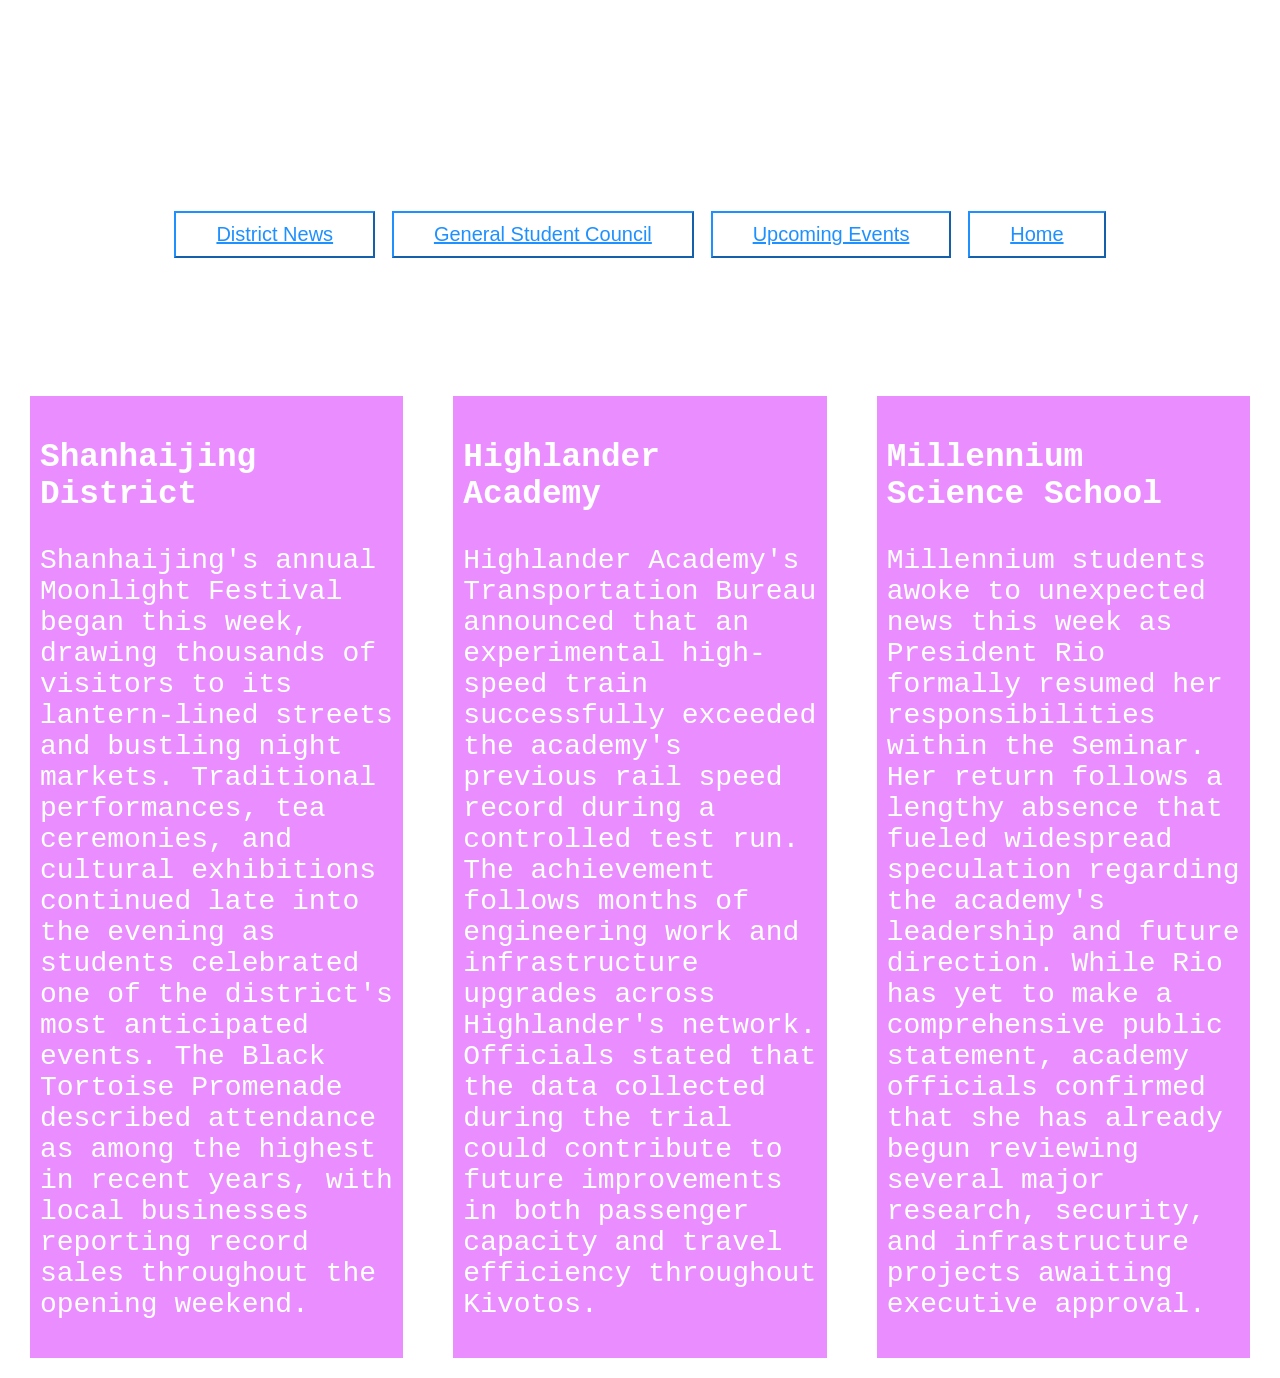
==== districts.html @ dec4e3e4 "Subpage dev work" ====
<!DOCTYPE html>
<html lang="eng">
<head>
<style>
    body{
    background-color: dodgerblue;
    color: white;
    font-size: 28px;
    font-family: 'Courier New', Courier, monospace;
    margin: 0px;
    padding:10px;
    text-align: center;
    }
    </style>
    </head>
    <body>
        <h1>Halo Courier</h1>
    Your weekly dose of news from across Kivotos.

    <style>
  .blue-text-button {
    background-color: white;
    color: dodgerblue;
    border: 1x solid dodgerblue;
    border-color: dodgerblue;
    padding: 10px 20px;
    font-size: 20px;
    cursor: pointer;
  }
  

  .blue-text-button:hover {
    background-color: dodgerblue;
    color: white;
    border: 1x solid white;
  }
</style>
<style>
    body {
        margin: 0px;
        height: 100vh;
        background: url('https://static.wikitide.net/bluearchivewiki/6/6c/BG_GehennaCampus_Night.jpg')
        center center / cover no-repeat fixed;
       }

</style>
<div>
---------------------------------------------
</div>
<button class="blue-text-button">
    <a href="districts.html" class="blue-text-button">District News</a>
</button>
<button class="blue-text-button">
    <a href="gsc.html" class="blue-text-button">General Student Council</a>
</button>
<button class="blue-text-button">
    <a href="events.html" class="blue-text-button">Upcoming Events</a>
</button>
<button class="blue-text-button">
    <a href="index.html" class="blue-text-button">Home</a>
</button>
<h2>News from the Districts</h2>
<style>
    .container {
        display: flex;
        gap: 10px;
    }

    .box {
        flex: 1;
        margin: 20px;
        padding: 10px;
        border: none;
        text-align: left;
        background-color: rgba(214, 30, 255, 0.5);
        color: white;
        font-family: 'Courier New', Courier, monospace;
    }
</style>

<div class="container">
    <div class="box">
        <h3>Shanhaijing District</h3>
        <p>Shanhaijing's annual Moonlight Festival began this week, drawing thousands of visitors to its lantern-lined streets and bustling night markets. Traditional performances, tea ceremonies, and cultural exhibitions continued late into the evening as students celebrated one of the district's most anticipated events. The Black Tortoise Promenade described attendance as among the highest in recent years, with local businesses reporting record sales throughout the opening weekend.</p>
        </div>

        <div class="box">
        <h3>Highlander Academy</h3>
        <p>Highlander Academy's Transportation Bureau announced that an experimental high-speed train successfully exceeded the academy's previous rail speed record during a controlled test run. The achievement follows months of engineering work and infrastructure upgrades across Highlander's network. Officials stated that the data collected during the trial could contribute to future improvements in both passenger capacity and travel efficiency throughout Kivotos.</p>
        </div>

        <div class="box">
        <h3>Millennium Science School</h3>
        <p>Millennium students awoke to unexpected news this week as President Rio formally resumed her responsibilities within the Seminar. Her return follows a lengthy absence that fueled widespread speculation regarding the academy's leadership and future direction. While Rio has yet to make a comprehensive public statement, academy officials confirmed that she has already begun reviewing several major research, security, and infrastructure projects awaiting executive approval.</p>
        </div>
        </div>
    </body>
    </html>
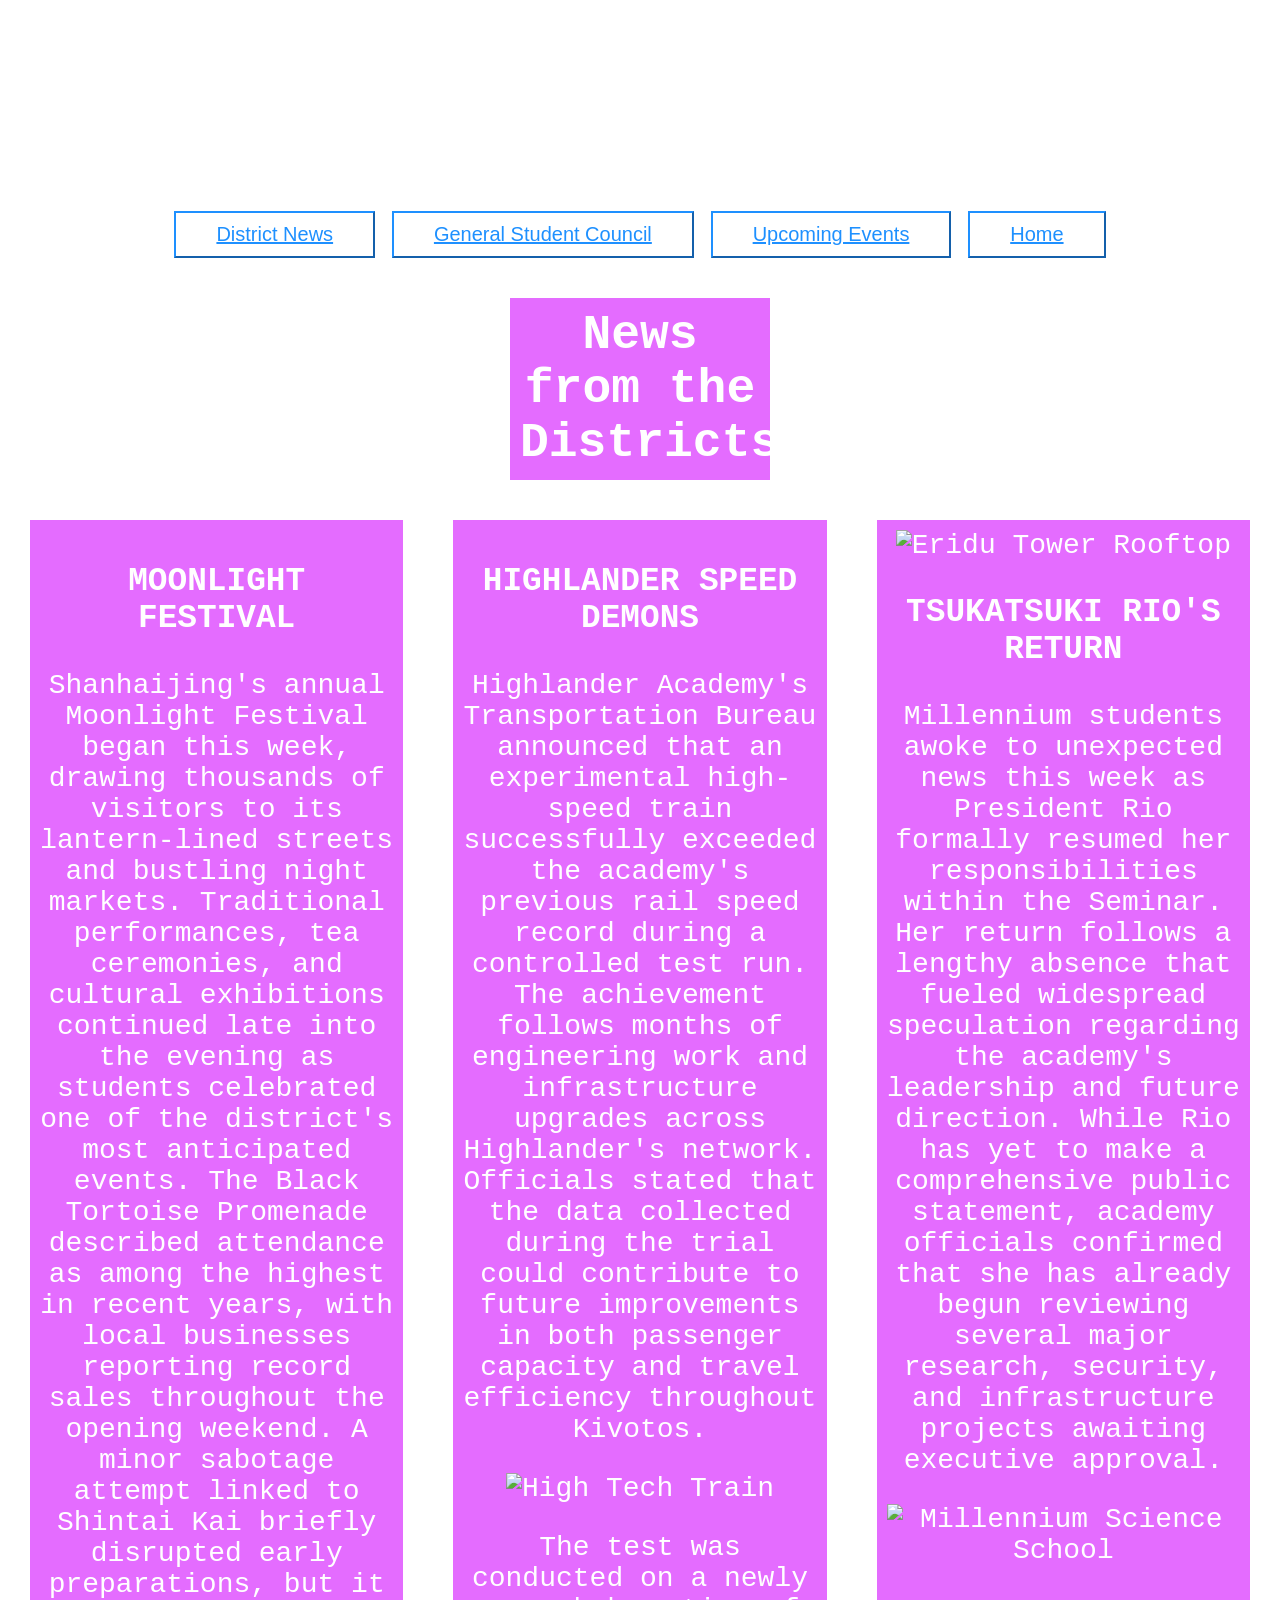
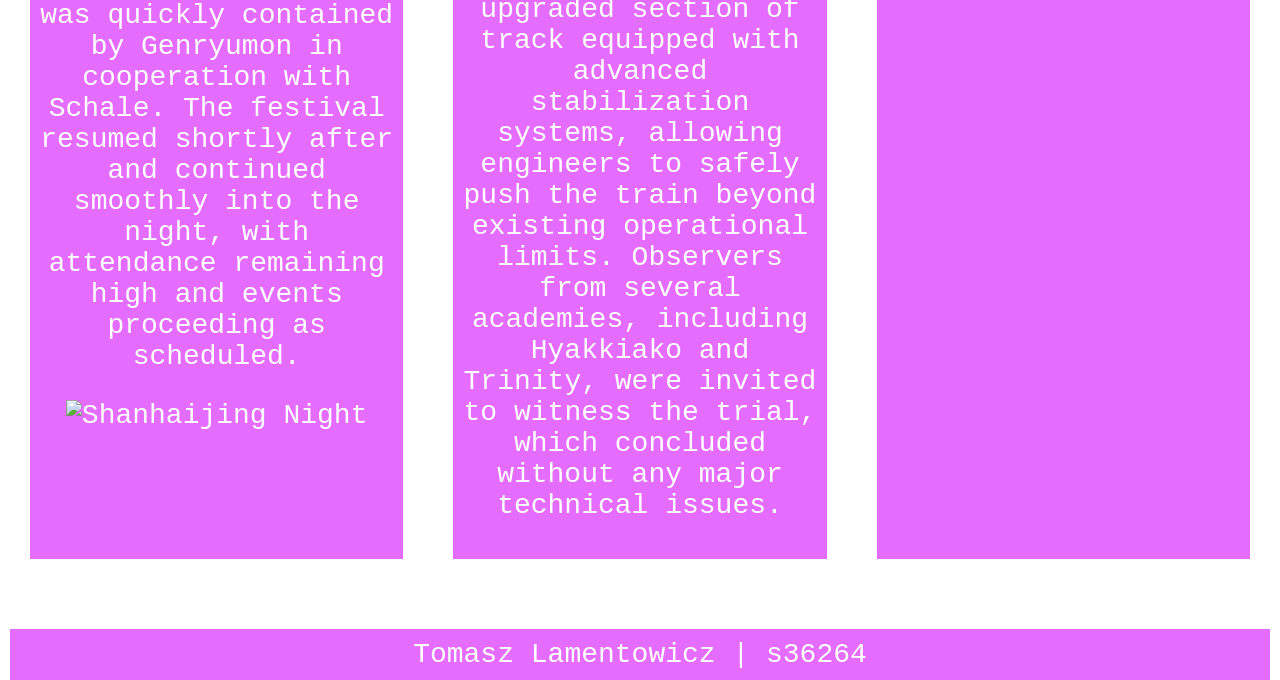
==== commit dbbe1ca2: "Subpage work complete" ====
--- a/districts.html
+++ b/districts.html
@@ -43,7 +43,7 @@
         center center / cover no-repeat fixed;
        }
 
-</style>
+</style>"
 <div>
 ---------------------------------------------
 </div>
@@ -59,7 +59,16 @@
 <button class="blue-text-button">
     <a href="index.html" class="blue-text-button">Home</a>
 </button>
-<h2>News from the Districts</h2>
+<h2 style="display: block;
+    margin-top: 40px;
+    margin-bottom: 20px;
+    margin-left: 500px;
+    margin-right: 500px;
+    background-color: rgba(214, 30, 255, 0.65);
+    padding: 10px;
+    font-size: 48px;
+    font-family: 'Courier New', Courier, monospace;
+    color: white;">News from the Districts</h2>
 <style>
     .container {
         display: flex;
@@ -71,8 +80,8 @@
         margin: 20px;
         padding: 10px;
         border: none;
-        text-align: left;
-        background-color: rgba(214, 30, 255, 0.5);
+        text-align: center;
+        background-color: rgba(214, 30, 255, 0.65);
         color: white;
         font-family: 'Courier New', Courier, monospace;
     }
@@ -80,19 +89,48 @@
 
 <div class="container">
     <div class="box">
-        <h3>Shanhaijing District</h3>
-        <p>Shanhaijing's annual Moonlight Festival began this week, drawing thousands of visitors to its lantern-lined streets and bustling night markets. Traditional performances, tea ceremonies, and cultural exhibitions continued late into the evening as students celebrated one of the district's most anticipated events. The Black Tortoise Promenade described attendance as among the highest in recent years, with local businesses reporting record sales throughout the opening weekend.</p>
+        <h3>MOONLIGHT FESTIVAL</h3>
+        <p>Shanhaijing's annual Moonlight Festival began this week, drawing thousands of visitors to its lantern-lined streets and bustling night markets. Traditional performances, tea ceremonies, and cultural exhibitions continued late into the evening as students celebrated one of the district's most anticipated events. The Black Tortoise Promenade described attendance as among the highest in recent years, with local businesses reporting record sales throughout the opening weekend. A minor sabotage attempt linked to Shintai Kai briefly disrupted early preparations, but it was quickly contained by Genryumon in cooperation with Schale. The festival resumed shortly after and continued smoothly into the night, with attendance remaining high and events proceeding as scheduled.</p>
+        <img src="https://static.wikitide.net/bluearchivewiki/b/b8/BG_ShanCampus_Night.jpg"
+        alt="Shanhaijing Night"
+        style="width:85%;
+        height:auto;"
+        >   
+    </div>
+
+        <div class="box">
+        <h3>HIGHLANDER SPEED DEMONS</h3>
+        <p>Highlander Academy's Transportation Bureau announced that an experimental high-speed train successfully exceeded the academy's previous rail speed record during a controlled test run. The achievement follows months of engineering work and infrastructure upgrades across Highlander's network. Officials stated that the data collected during the trial could contribute to future improvements in both passenger capacity and travel efficiency throughout Kivotos.</p>
+        <img src="https://static.wikitide.net/bluearchivewiki/9/9a/BG_TrainCabin_Night.jpg"
+        alt="High Tech Train"
+        style="width:85%;
+        height:auto;"
+        >
+        <p>The test was conducted on a newly upgraded section of track equipped with advanced stabilization systems, allowing engineers to safely push the train beyond existing operational limits. Observers from several academies, including Hyakkiako and Trinity, were invited to witness the trial, which concluded without any major technical issues.</p>
         </div>
 
         <div class="box">
-        <h3>Highlander Academy</h3>
-        <p>Highlander Academy's Transportation Bureau announced that an experimental high-speed train successfully exceeded the academy's previous rail speed record during a controlled test run. The achievement follows months of engineering work and infrastructure upgrades across Highlander's network. Officials stated that the data collected during the trial could contribute to future improvements in both passenger capacity and travel efficiency throughout Kivotos.</p>
-        </div>
-
-        <div class="box">
-        <h3>Millennium Science School</h3>
-        <p>Millennium students awoke to unexpected news this week as President Rio formally resumed her responsibilities within the Seminar. Her return follows a lengthy absence that fueled widespread speculation regarding the academy's leadership and future direction. While Rio has yet to make a comprehensive public statement, academy officials confirmed that she has already begun reviewing several major research, security, and infrastructure projects awaiting executive approval.</p>
+        <img src="https://static.wikitide.net/bluearchivewiki/9/9f/BG_EriduTowerRooftop.jpg"
+        alt="Eridu Tower Rooftop"
+        style="width:85%;
+        height:auto;"
+        >
+        <h3>TSUKATSUKI RIO'S RETURN</h3>
+         <p>Millennium students awoke to unexpected news this week as President Rio formally resumed her responsibilities within the Seminar. Her return follows a lengthy absence that fueled widespread speculation regarding the academy's leadership and future direction. While Rio has yet to make a comprehensive public statement, academy officials confirmed that she has already begun reviewing several major research, security, and infrastructure projects awaiting executive approval.</p>
+         <img src="https://static.wikitide.net/bluearchivewiki/9/91/BG_MilleniumCorridor.jpg"
+        alt="Millennium Science School"
+        style="width:85%;
+        height:auto;"
+        >
         </div>
         </div>
+        <footer style="
+    margin-top: 50px;
+    padding: 10px;
+    background-color: rgba(214, 30, 255, 0.65);
+    color: white;
+    font-family: 'Courier New', Courier, monospace;">
+    Tomasz Lamentowicz | s36264 
+    </footer>
     </body>
     </html>
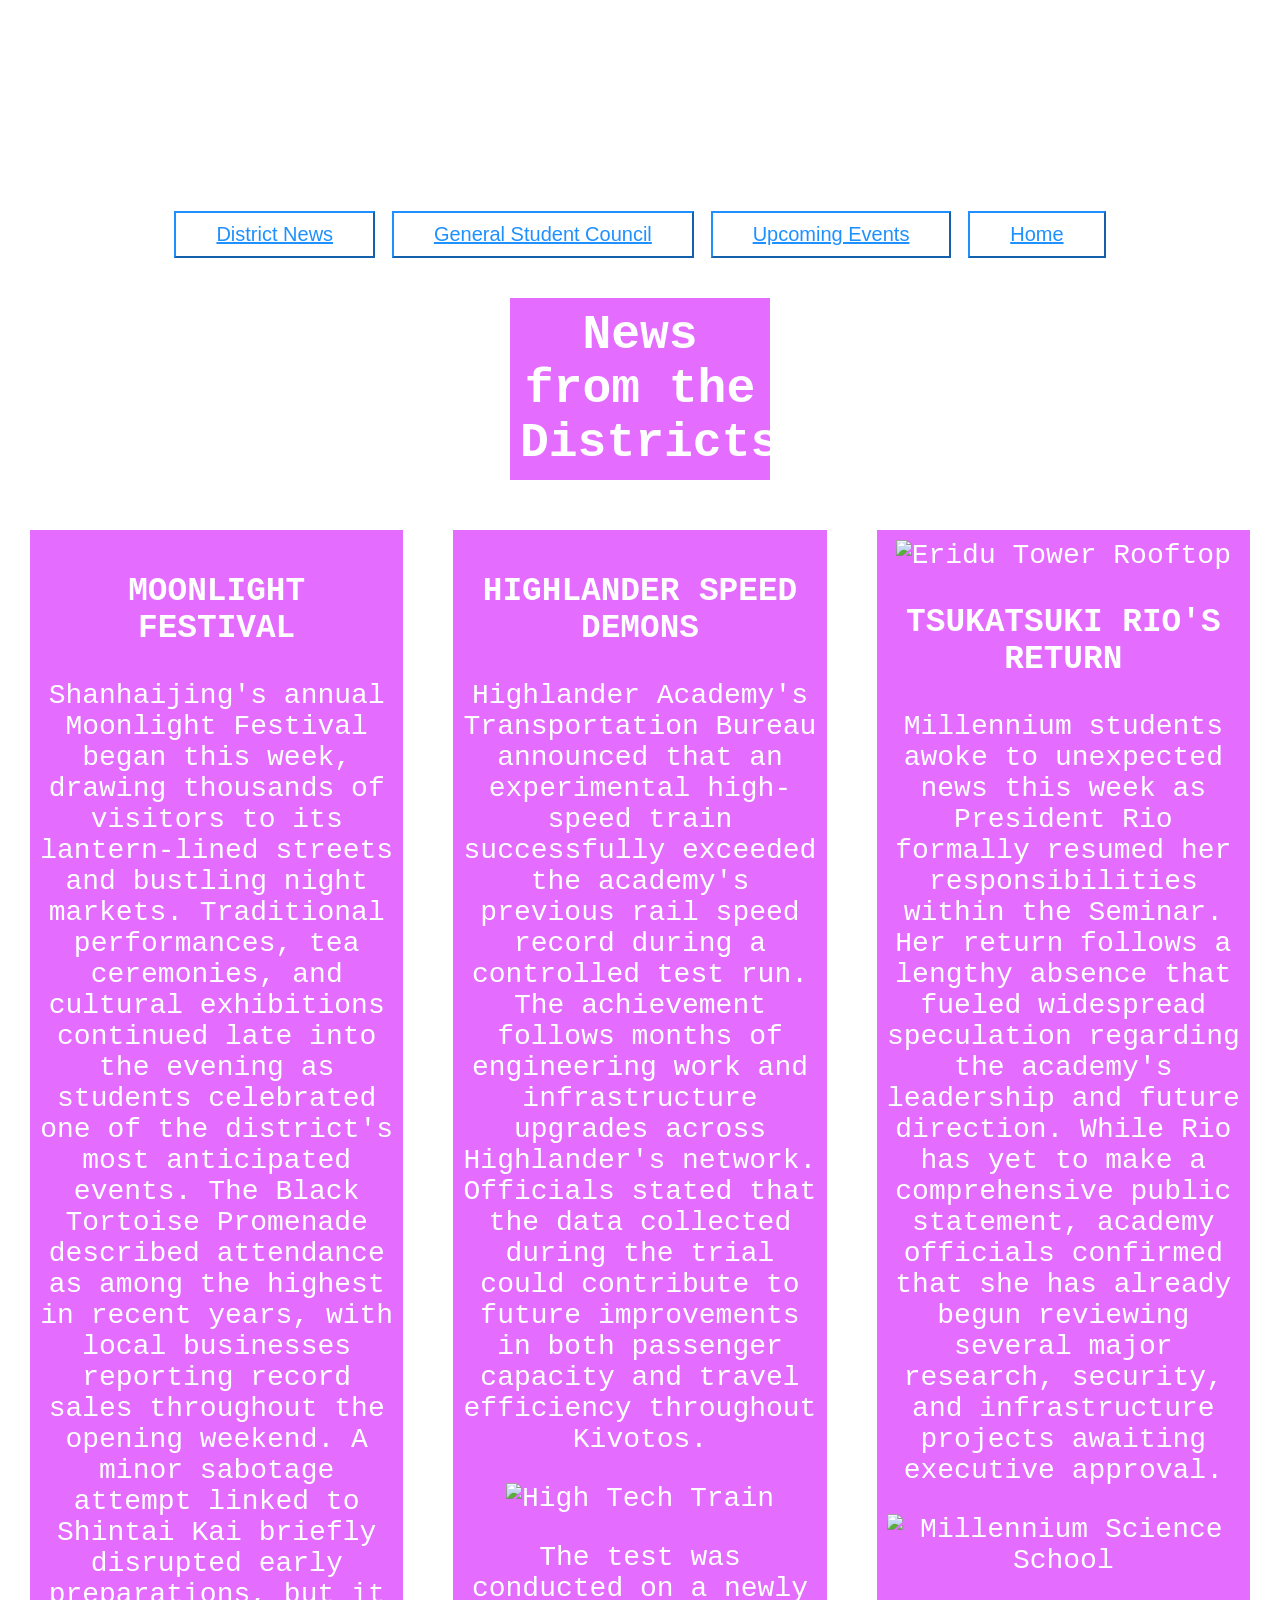
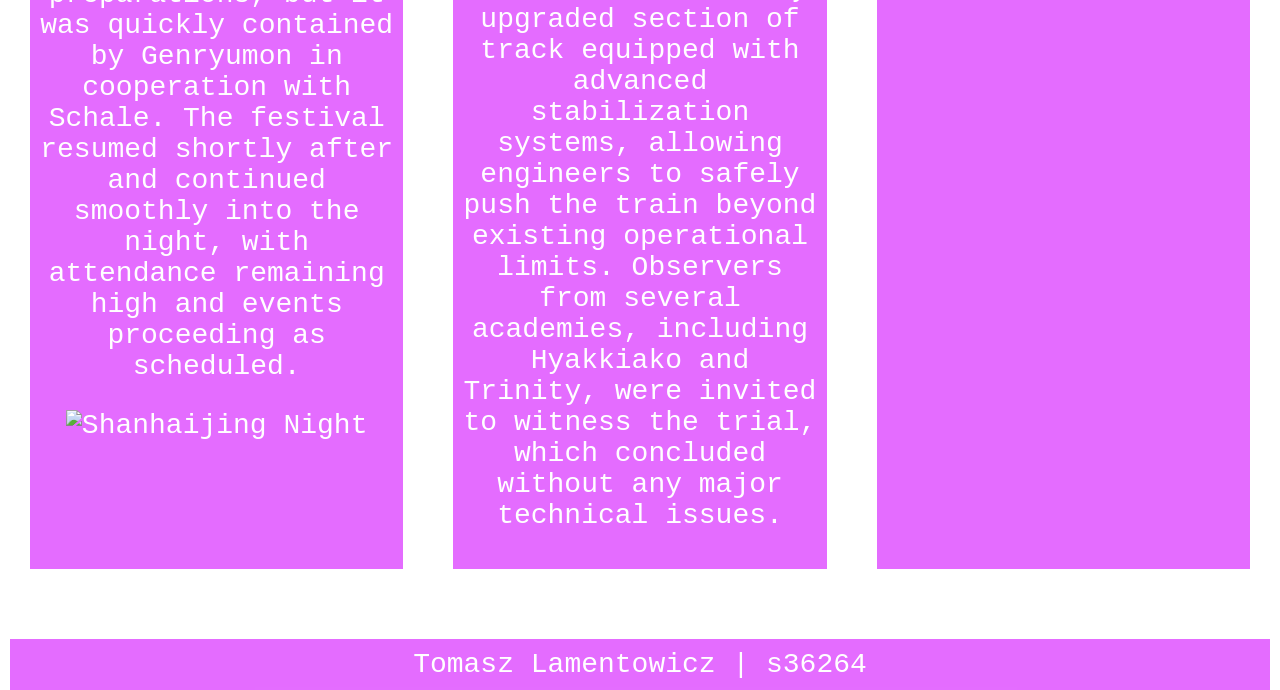
==== commit cf9fe671: "Finishing Touches" ====
--- a/districts.html
+++ b/districts.html
@@ -61,7 +61,7 @@
 </button>
 <h2 style="display: block;
     margin-top: 40px;
-    margin-bottom: 20px;
+    margin-bottom: 30px;
     margin-left: 500px;
     margin-right: 500px;
     background-color: rgba(214, 30, 255, 0.65);
